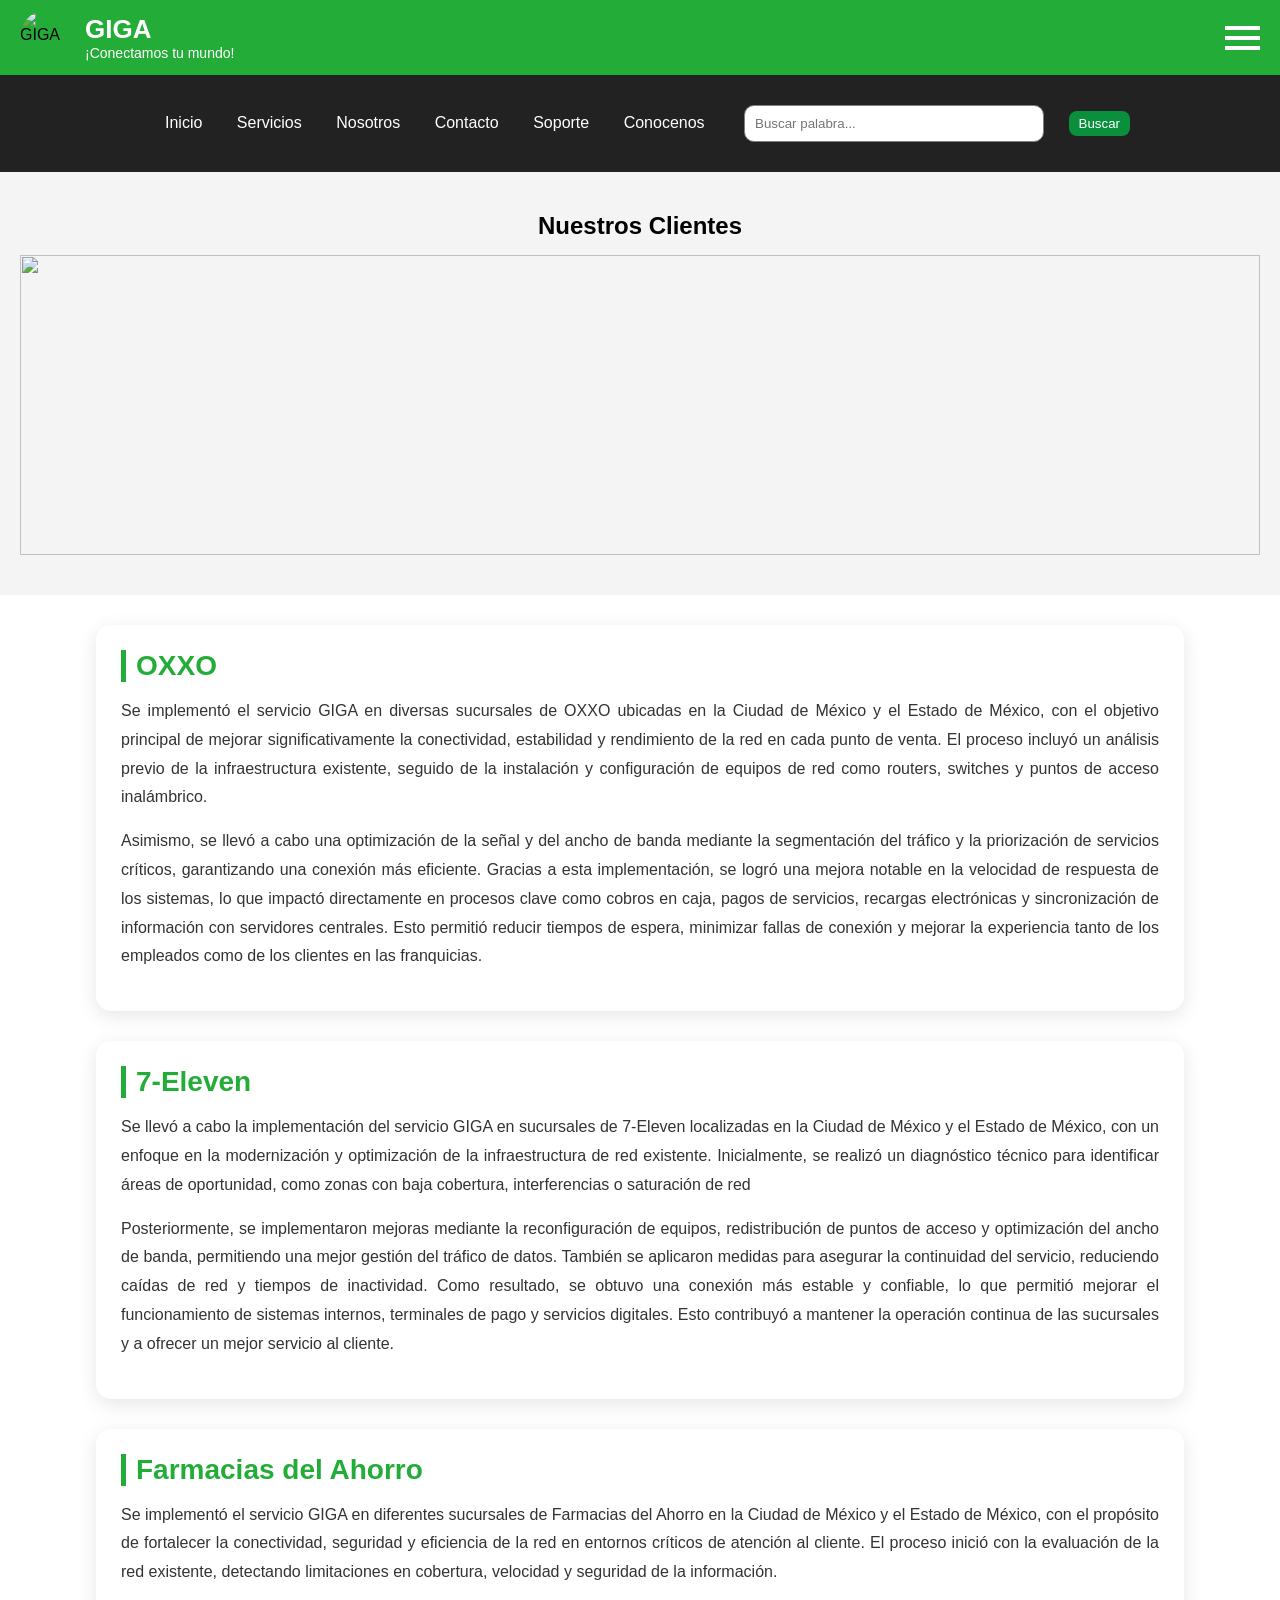
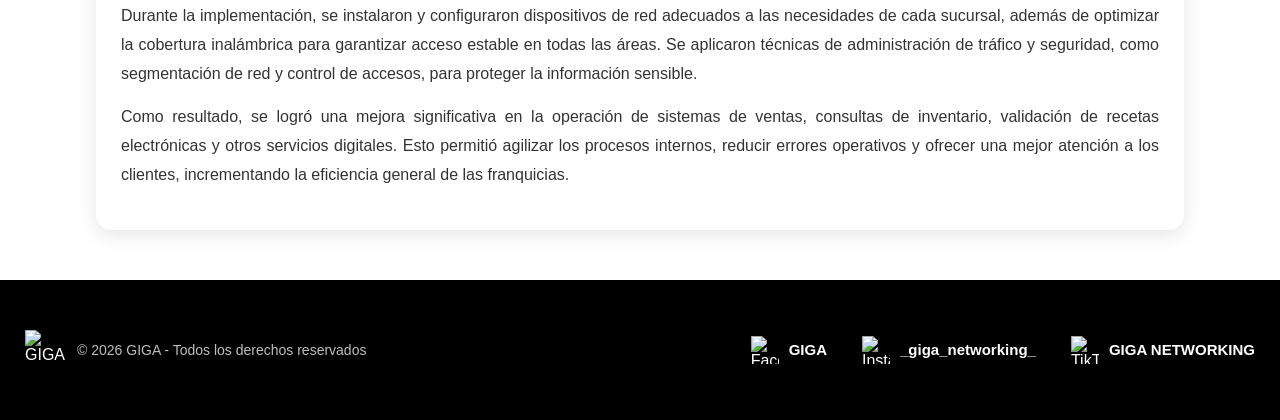
==== index.html @ ea5eeaff "Add files via upload" ====
<!DOCTYPE html>
<html lang="es">
<head>
    <meta charset="UTF-8">
    <meta name="viewport" content="width=device-width, initial-scale=1.0">
    <title>GIGA | Inicio</title>

    <!-- CSS -->
    <link rel="stylesheet" href="estilos.css">
</head>

<body>

    <!-- HEADER -->
    <header class="header">
        <div class="left">
            <img src="img/logo.png" alt="GIGA" class="logo">

            <div class="text">
                <h1>GIGA</h1>
                <p>¡Conectamos tu mundo!</p>
            </div>
        </div>

        <div class="menu-icon">
            <span></span>
            <span></span>
            <span></span>
        </div>
    </header>

    <!-- NAV -->
    <nav>
        <a href="index.html">Inicio</a>
        <a href="servicios.html">Servicios</a>
        <a href="nosotros.html">Nosotros</a>
        <a href="contacto.html">Contacto</a>
        <a href="soporte.html">Soporte</a>
        <a href="conocenos.html">Conocenos</a>

        <input type="text" id="buscador" placeholder="Buscar palabra...">
        <button onclick="buscarTexto()">Buscar</button>
    </nav>

    <!-- CARRUSEL -->
    <section class="carrusel">
        <h2 style="text-align:center;">Nuestros Clientes</h2>

        <div class="slider">
            <img src="img/eleven.png" class="slide active">
            <img src="img/oxxo.png" class="slide">
            <img src="img/FA.png" class="slide">
        </div>
    </section>

    <!-- OXXO -->
    <section class="inicio">
    
    <h2>OXXO</h2>

    <p class="justificar">
        Se implementó el servicio GIGA en diversas sucursales de OXXO ubicadas en la Ciudad de México y el Estado de México, con el objetivo principal de mejorar significativamente la conectividad, estabilidad y rendimiento de la red en cada punto de venta. El proceso incluyó un análisis previo de la infraestructura existente, seguido de la instalación y configuración de equipos de red como routers, switches y puntos de acceso inalámbrico.
    </p>

    <p class="justificar">
        Asimismo, se llevó a cabo una optimización de la señal y del ancho de banda mediante la segmentación del tráfico y la priorización de servicios críticos, garantizando una conexión más eficiente. Gracias a esta implementación, se logró una mejora notable en la velocidad de respuesta de los sistemas, lo que impactó directamente en procesos clave como cobros en caja, pagos de servicios, recargas electrónicas y sincronización de información con servidores centrales. Esto permitió reducir tiempos de espera, minimizar fallas de conexión y mejorar la experiencia tanto de los empleados como de los clientes en las franquicias.
    </p>

    </section>

    <!-- 7 ELEVEN -->
    <section class="inicio">
        <h2>7-Eleven</h2>

        <p class="justificar">
            Se llevó a cabo la implementación del servicio GIGA en sucursales de 7-Eleven localizadas en la Ciudad de México y el Estado de México, con un enfoque en la modernización y optimización de la infraestructura de red existente. Inicialmente, se realizó un diagnóstico técnico para identificar áreas de oportunidad, como zonas con baja cobertura, interferencias o saturación de red
        </p>

        <p class="justificar">
            Posteriormente, se implementaron mejoras mediante la reconfiguración de equipos, redistribución de puntos de acceso y optimización del ancho de banda, permitiendo una mejor gestión del tráfico de datos. También se aplicaron medidas para asegurar la continuidad del servicio, reduciendo caídas de red y tiempos de inactividad. Como resultado, se obtuvo una conexión más estable y confiable, lo que permitió mejorar el funcionamiento de sistemas internos, terminales de pago y servicios digitales. Esto contribuyó a mantener la operación continua de las sucursales y a ofrecer un mejor servicio al cliente.
        </p>
    </section>

    <!-- FARMACIAS -->
    <section class="inicio">
        <h2>Farmacias del Ahorro</h2>

        <p class="justificar">
            Se implementó el servicio GIGA en diferentes sucursales de Farmacias del Ahorro en la Ciudad de México y el Estado de México, con el propósito de fortalecer la conectividad, seguridad y eficiencia de la red en entornos críticos de atención al cliente. El proceso inició con la evaluación de la red existente, detectando limitaciones en cobertura, velocidad y seguridad de la información.
        </p>

        <p class="justificar">
            Durante la implementación, se instalaron y configuraron dispositivos de red adecuados a las necesidades de cada sucursal, además de optimizar la cobertura inalámbrica para garantizar acceso estable en todas las áreas. Se aplicaron técnicas de administración de tráfico y seguridad, como segmentación de red y control de accesos, para proteger la información sensible.
        </p>

        <p class="justificar">
            Como resultado, se logró una mejora significativa en la operación de sistemas de ventas, consultas de inventario, validación de recetas electrónicas y otros servicios digitales. Esto permitió agilizar los procesos internos, reducir errores operativos y ofrecer una mejor atención a los clientes, incrementando la eficiencia general de las franquicias.
        </p>
    </section>


    <footer class="footer">

        <!-- LOGO -->
        <div class="footer-left">
            <img src="img/logo.png" alt="GIGA">
            <p>© 2026 GIGA - Todos los derechos reservados</p>
        </div>

        <!-- REDES -->
        <div class="footer-redes">

            <!-- FACEBOOK -->
            <a href="https://www.facebook.com/share/1a9Bgqh9M4/" target="_blank" class="red">
                <img src="img/facebook.png" alt="Facebook">
                <span>GIGA</span>
            </a>

            <!-- INSTAGRAM -->
            <a href="https://www.instagram.com/_giga_networking_?utm_source=ig_web_button_share_sheet&igsh=ZDNlZDc0MzIxNw==" target="_blank" class="red">
                <img src="img/instagram.png" alt="Instagram">
                <span>_giga_networking_</span>
            </a>

            <!-- TIKTOK -->
            <a href="https://www.tiktok.com/@giga.networking?is_from_webapp=1&sender_device=pc" target="_blank" class="red">
                <img src="img/tiktok.png" alt="TikTok">
                <span>GIGA NETWORKING</span>
            </a>

        </div>

    </footer>
    <!-- JS -->
    <script src="script.js"></script>

</body>
</html>
---- estilos.css ----
/* ================= RESET ================= */
* {
    margin: 0;
    padding: 0;
    box-sizing: border-box;
}

body {
    font-family: Arial, sans-serif;
}

/* ================= HEADER ================= */
.header {
    display: flex;
    justify-content: space-between;
    align-items: center;
    background-color: #23AD38;
    padding: 10px 20px;
}

.left {
    display: flex;
    align-items: center;
    gap: 10px;
}

.logo {
    width: 55px;
    height: 55px;
    border-radius: 50%;
}

.text h1 {
    color: white;
    font-size: 26px;
    margin: 0;
}

.text p {
    color: white;
    font-size: 14px;
}

/* MENÚ HAMBURGUESA */
.menu-icon {
    display: flex;
    flex-direction: column;
    gap: 6px;
    cursor: pointer;
}

    .menu-icon span {
        width: 35px;
        height: 4px;
        background-color: white;
    }

/* ================= NAV ================= */
nav {
    background-color: #222;
    padding: 10px;
    text-align: center;
}

    nav a {
        color: white;
        margin: 0 15px;
        text-decoration: none;
    }

        nav a:hover {
            color: #0a8f3c;
        }

    /* BUSCADOR */
    nav input {
        padding: 5px;
    }

    nav button {
        padding: 5px 10px;
        background-color: #0a8f3c;
        color: white;
        border: none;
        cursor: pointer;
    }

        nav button:hover {
            background-color: #086b2e;
        }

/* ================= SECCIONES ================= */
section {
    padding: 40px 20px;
}

    section h2 {
        margin-bottom: 15px;
    }

/* TEXTO JUSTIFICADO + ESPACIO */
.justificar {
    text-align: justify;
    line-height: 1.6;
    margin-bottom: 15px;
}

/* BOTONES */
button {
    color: white;
    background: #007bff;
    border: none;
    padding: 10px 15px;
    border-radius: 8px;
    cursor: pointer;
    outline: none;
}

    /* hover */
    button:hover {
        background: #0056b3;
    }

    /* cuando haces click (focus) */
    button:focus {
        outline: none;
        box-shadow: none;
    }

/* ================= CARRUSEL ================= */
/* SECCIÓN COMPLETA */
.carrusel {
    background-color: #f4f4f4;
    text-align: center;
    width: 100%;
}

/* CONTENEDOR */
.slider {
    width: 100%; /* 👈 ocupa todo */
    height: 300px; /* 👈 ajusta altura */
    margin: 0; /* 👈 quita centrado */
    overflow: hidden;
}

/* IMÁGENES */
.slide {
    width: 100%;
    height: 100%;
    object-fit: cover; /* 👈 llena todo */
    display: none;
}

    .slide.active {
        display: block;
    }
/* ================= LISTAS ================= */
ul {
    list-style: none;
    margin-top: 10px;
}

    ul li {
        margin: 14px 0;
        line-height: 1.5;
    }

/* ================= FOOTER ================= */
.footer {
    background-color: black;
    color: white;
    display: flex;
    align-items: center;
    justify-content: space-between;
    padding: 50px 25px;
}

/* IZQUIERDA (LOGO + TEXTO) */
.footer-left {
    display: flex;
    align-items: center;
    gap: 8px;
}

    /* LOGO */
    .footer-left img {
        width: 28px; /* 👈 más pequeño */
        height: 28px;
        object-fit: contain;
        display: block;
    }

    /* TEXTO */
    .footer-left p {
        font-size: 11px;
        color: #aaa;
        margin: 0; /* 👈 quita espacios raros */
        white-space: nowrap; /* 👈 evita que se baje */
    }

/* REDES */
.footer-redes {
    display: flex;
    align-items: center;
    gap: 50px;
}

/* CADA RED */
.red {
    display: flex;
    align-items: center;
    gap: 10px;
    text-decoration: none;
    color: white;
}

    .red img {
        width: 28px;
        height: 28px;
        object-fit: contain;
    }

    .red span {
        font-size: 15px;
        font-weight: bold;
    }

    /* HOVER */
    .red:hover {
        opacity: 0.7;
    }
/* Contenedor general para las secciones */
.seccion-flex {
    display: flex;
    align-items: center;
    justify-content: space-around;
    padding: 60px 10%; /* Espaciado lateral */
    gap: 40px;
}

    /* El texto ocupa el 60% del ancho */
    .seccion-flex .contenido {
        flex: 2;
    }

    /* La imagen ocupa el 40% del ancho */
    .seccion-flex .imagen {
        flex: 1;
        display: flex;
        justify-content: center;
    }

        .seccion-flex .imagen img {
            max-width: 300px; /* Ajusta el tamaño según necesites */
            height: auto;
        }

    /* LA MAGIA: Esto voltea el orden de los elementos */
    .seccion-flex.inversa {
        flex-direction: row-reverse;
    }

    /* Ajustes de texto para que se parezca a la imagen */
    .seccion-flex h2 {
        font-size: 60px;
        font-weight: bold;
        text-transform: uppercase;
        margin-bottom: 10px;
        color: #158f3c;
    }

    .seccion-flex p {
        font-size: 30px;
        line-height: 1.5;
    }

.seccion-ul {
    margin: 14px 0;
    font-size: 30px;
    line-height: 1.5;
}
/* Centrar el contenido de las secciones */
/* Estilo del párrafo */
.texto {
    display: flex;
    flex-direction: column; 
    align-items: center;
    text-align: center;
    width: 100%;
    max-width: 1000px; /* Un poco más ancho para que luzca mejor */
    margin: 40px auto;
}
/*formulario*/
:root {
    --verde-giga-oscuro: #1b4332;
    --verde-giga-principal: #2d6a4f;
    --verde-giga-claro: #40916c;
    --verde-fondo: #f0f7f4;
    --blanco: #ffffff;
}

.contenedor-giga {
    max-width: 650px;
    margin: 40px auto;
    padding: 35px;
    background-color: var(--blanco);
    border-radius: 12px;
    border-top: 8px solid var(--verde-giga-principal);
    box-shadow: 0 15px 40px rgba(0,0,0,0.1);
    font-family: 'Segoe UI', Roboto, sans-serif;
}
.encabezado-giga {
    text-align: center;
    margin-bottom: 30px;
}

    .encabezado-giga h2 {
        color: var(--verde-giga-oscuro);
        text-transform: uppercase;
        letter-spacing: 1px;
        margin-bottom: 5px;
    }

    .encabezado-giga p {
        color: #666;
        font-size: 0.95rem;
    }

.form-giga {
    display: flex;
    flex-direction: column;
}

fieldset {
    border: 1px solid #e0e0e0;
    border-radius: 8px;
    padding: 20px;
    margin-bottom: 25px;
}

legend {
    padding: 0 10px;
    color: var(--verde-giga-principal);
    font-weight: bold;
    font-size: 0.85rem;
    text-transform: uppercase;
}

.fila {
    display: flex;
    gap: 15px;
}

.grupo-input {
    margin-bottom: 18px;
    display: flex;
    flex-direction: column;
    flex: 1;
}

    .grupo-input label {
        margin-bottom: 6px;
        color: var(--verde-giga-oscuro);
        font-weight: 600;
        font-size: 0.9rem;
    }

.form-giga input, .form-giga select, .form-giga textarea {
    padding: 12px;
    border: 1.5px solid #d1d1d1;
    border-radius: 6px;
    font-size: 1rem;
    transition: all 0.3s ease;
}

    .form-giga input:focus, .form-giga select:focus, .form-giga textarea:focus {
        border-color: var(--verde-giga-claro);
        outline: none;
        box-shadow: 0 0 0 3px rgba(64, 145, 108, 0.15);
    }

/* Estilo para Radio Buttons */
.opciones-radio {
    display: flex;
    gap: 20px;
    margin-top: 5px;
}

.radio-item {
    font-weight: normal !important;
    flex-direction: row !important;
    align-items: center;
    gap: 5px;
    cursor: pointer;
}

.grupo-checkbox {
    display: flex;
    align-items: center;
    gap: 10px;
    margin-bottom: 25px;
    font-size: 0.85rem;
    color: #444;
}

.btn-giga {
    background-color: var(--verde-giga-principal);
    color: white;
    padding: 18px;
    border: none;
    border-radius: 6px;
    font-size: 1.1rem;
    font-weight: bold;
    text-transform: uppercase;
    cursor: pointer;
    transition: background 0.3s ease;
}

    .btn-giga:hover {
        background-color: var(--verde-giga-oscuro);
    }

@media (max-width: 600px) {
    .fila {
        flex-direction: column;
        gap: 0;
    }

    .contenedor-giga {
        padding: 20px;
        margin: 15px;
    }
}


/*contactos*/
/* Alineación general horizontal */
.giga-footer {
    display: flex;
    flex-direction: row;
    justify-content: center;
    align-items: flex-start;
    gap: 60px; /* Espacio entre las dos secciones */
    padding: 20px;
    font-family: sans-serif;
}

.giga-section {
    text-align: center;
}

    .giga-section h2 {
        font-size: 1.1rem;
        margin-bottom: 15px;
    }

/* Contenedor de iconos y links */
.giga-items {
    display: flex;
    gap: 25px; /* Espacio entre cada icono */
    justify-content: center;
}

.giga-link {
    text-decoration: none;
    color: #333;
    display: flex;
    flex-direction: column;
    align-items: center;
    transition: opacity 0.3s;
}

    .giga-link:hover {
        opacity: 0.7;
    }

/* Tamaño de tus imágenes */
.giga-icon {
    width: 40px;
    height: 40px;
    object-fit: contain;
    margin-bottom: 5px;
}

.giga-text {
    font-size: 12px;
    font-weight: bold;
}

/* Responsive: si el celular es muy angosto, se apilan */
@media (max-width: 600px) {
    .giga-footer {
        flex-direction: column;
        align-items: center;
        gap: 30px;
    }
}
/* SECCIÓN PRESENTACION */
/* CONTENEDOR */
.contenedor-tarjetas{
    display:flex;

    justify-content:center;

    flex-wrap:wrap;

    gap:25px;

    margin:40px auto;
}
.tarjeta{
    width:280px;

    background:white;

    border:4px solid #0a9b3f;

    border-radius:20px;

    box-shadow:0 8px 20px rgba(0,0,0,0.3);

    text-align:center;

    padding:20px;

    font-family:Arial, Helvetica, sans-serif;

    transition:0.3s;
}

/* EFECTO AL PASAR EL MOUSE */
.tarjeta:hover{
    transform:scale(1.05);
}

/* IMAGEN */
.tarjeta img{
    width:110px;
    height:110px;

    border-radius:50%;

    border:4px solid #0a9b3f;
}

/* NOMBRE */
.tarjeta h1{
    color:#0a9b3f;

    font-size:24px;

    margin-top:15px;
}

/* PROFESIÓN */
.tarjeta h3{
    color:#222;
}

/* TEXTO */
.tarjeta p{
    color:#555;

    margin:15px 0;
}

/* BOTÓN */
.tarjeta button{
    background:#0a9b3f;

    color:white;

    border:none;

    padding:10px 20px;

    border-radius:10px;

    cursor:pointer;

    font-weight:bold;
}

/* HOVER BOTÓN */
.tarjeta button:hover{
    background:#066b2b;
}








/* ================= HERO SOPORTE ================= */
.hero-soporte {
    background: linear-gradient(135deg,#0f0f0f,#1f1f1f);
    color: white;
    text-align: center;
    padding: 80px 20px;
}

    .hero-soporte h2 {
        font-size: 50px;
        margin-bottom: 20px;
        letter-spacing: 1px;
    }

    .hero-soporte p {
        max-width: 800px;
        margin: auto;
        font-size: 18px;
        line-height: 1.8;
        color: #d4d4d4;
    }

/* ================= BUSQUEDA ================= */
.busqueda-soporte {
    text-align: center;
    padding: 50px 20px;
    background: #f7f7f7;
}

    .busqueda-soporte h2 {
        font-size: 35px;
        margin-bottom: 15px;
    }

    .busqueda-soporte p {
        margin-bottom: 25px;
        color: #555;
    }

    .busqueda-soporte input {
        width: 350px;
        max-width: 90%;
        padding: 14px;
        border: none;
        border-radius: 12px;
        background: white;
        box-shadow: 0 4px 15px rgba(0,0,0,0.1);
        outline: none;
    }

    .busqueda-soporte button {
        padding: 14px 20px;
        border: none;
        border-radius: 12px;
        background: #158f3c;
        color: white;
        font-weight: bold;
        cursor: pointer;
        margin-left: 10px;
        transition: 0.3s;
    }

        .busqueda-soporte button:hover {
            background: #0f6d2d;
            transform: scale(1.05);
        }

/* ================= CATEGORIAS ================= */
/* ================= CATEGORIAS ================= */
.categorias {
    display: flex;
    flex-wrap: wrap;
    justify-content: center;
    gap: 25px;
    padding: 60px 40px;
    background: #ffffff;
}

.card-soporte {
    width: 300px;
    background: #0f2e16;
    border-radius: 20px;
    padding: 30px;
    text-align: center;
    box-shadow: 0 8px 25px rgba(0,0,0,0.15);
    transition: 0.3s;
    border: 1px solid #1aff73;
}

    .card-soporte:hover {
        transform: translateY(-10px);
        box-shadow: 0 0 25px rgba(26,255,115,0.5);
    }

    .card-soporte h3 {
        color: white;
        margin-bottom: 15px;
        font-size: 24px;
    }

    .card-soporte p {
        color: #d7ffd7;
        line-height: 1.7;
    }

/* ================= FAQ ================= */
.faq {
    padding: 60px 30px;
    background: #f5f5f5;
}

    .faq h2 {
        text-align: center;
        font-size: 40px;
        margin-bottom: 40px;
        color: white;
    }

.faq-item {
    max-width: 900px;
    margin: 20px auto;
    background: #0f2e16;
    padding: 25px;
    border-radius: 18px;
    box-shadow: 0 5px 18px rgba(0,0,0,0.15);
    transition: 0.3s;
    border: 1px solid #1aff73;
    text-align: center;
}

    .faq-item:hover {
        transform: scale(1.02);
        box-shadow: 0 0 20px rgba(26,255,115,0.5);
    }

    .faq-item h3 {
        color: white;
        margin-bottom: 12px;
    }

    .faq-item p {
        line-height: 1.8;
        color: #d7ffd7;
    }/* ================= FORMULARIO ================= */
.ticket {
    padding: 70px 20px;
    background: #ffffff;
}

    .ticket h2 {
        text-align: center;
        font-size: 40px;
        margin-bottom: 15px;
    }

    .ticket p {
        text-align: center;
        color: #555;
        margin-bottom: 35px;
    }

    .ticket form {
        max-width: 700px;
        margin: auto;
        display: flex;
        flex-direction: column;
        gap: 20px;
    }

    .ticket input,
    .ticket textarea {
        padding: 16px;
        border: none;
        border-radius: 15px;
        background: #f3f3f3;
        outline: none;
        font-size: 15px;
    }

    .ticket textarea {
        min-height: 180px;
        resize: none;
    }

    .ticket button {
        padding: 16px;
        border: none;
        border-radius: 15px;
        background: #158f3c;
        color: white;
        font-size: 16px;
        font-weight: bold;
        cursor: pointer;
        transition: 0.3s;
    }

        .ticket button:hover {
            background: #0f6d2d;
            transform: translateY(-3px);
        }

/* ================= ESTADO ================= */
.estado-servicio {
    background: #111;
    color: white;
    text-align: center;
    padding: 60px 20px;
}

    .estado-servicio h2 {
        font-size: 38px;
        margin-bottom: 20px;
    }

.online {
    color: #2bff7a;
    font-size: 22px;
    font-weight: bold;
    margin-bottom: 10px;
}

/* ================= CONTACTO ================= */
.contacto-soporte {
    padding: 60px 20px;
    background: #f7f7f7;
    text-align: center;
}

    .contacto-soporte h2 {
        font-size: 38px;
        margin-bottom: 25px;
    }

    .contacto-soporte p {
        margin-bottom: 12px;
        font-size: 17px;
        color: #444;
    }

/* ================= FOOTER ================= */
.footer {
    background-color: black;
    color: white;
    display: flex;
    align-items: center;
    justify-content: space-between;
    padding: 50px 25px;
    position: relative;
    z-index: 1;

}

.footer-left {
    display: flex;
    align-items: center;
    gap: 12px;
}

    .footer-left img {
        width: 40px;
        height: 40px;
        object-fit: contain;
    }

    .footer-left p {
        color: #bdbdbd;
        font-size: 14px;
    }

.footer-redes {
    display: flex;
    align-items: center;
    gap: 35px;
}

.red {
    display: flex;
    align-items: center;
    gap: 10px;
    text-decoration: none;
    color: white;
    transition: 0.3s;
}

    .red:hover {
        transform: scale(1.05);
        opacity: 0.8;
    }

    .red img {
        width: 28px;
        height: 28px;
        object-fit: contain;
    }

    .red span {
        font-size: 15px;
    }
	
	
	.servicio{
    display: flex;
    align-items: flex-start;
    gap: 30px;
    margin: 60px 0;
}

.imagen-servicio{
    width: 170px;
    flex-shrink: 0;
}

.imagen-servicio img{
    width: 170px;
    display: block;
}

.contenido-servicio{
    flex: 1;
}
.contenedor-giga {
    position: relative;
    z-index: 10;
    margin-bottom: 80px;
}

/* FOOTER */
.footer {
    position: relative;
    z-index: 1;
    margin-top: 50px;
}
body {
    overflow-x: hidden;
}
.contenedor-giga {
    position: relative;
    z-index: 10;
    margin-bottom: 80px;
}
/* FORMULARIO */
.contenedor-giga {
    position: relative;
    z-index: 999;
}

/* FOOTER */
.footer {
    position: relative;
    z-index: 1;
}
/* ================= BOTON PDF ================= */
.pdf-boton{
    margin-top: 25px;
}

.btn-pdf{
    display: inline-block;
    padding: 12px 25px;
    background: #1aff73;
    color: #0f2e16;
    border-radius: 12px;
    text-decoration: none;
    font-weight: bold;
    transition: 0.3s;
}

.btn-pdf:hover{
    transform: translateY(-4px);
    box-shadow: 0 0 18px rgba(26,255,115,0.5);
}
#buscador {
    padding: 10px;
    width: 300px;
    border-radius: 10px;
    border: 1px solid gray;
    margin: 20px;
}

.contenido {
    padding: 20px;
    margin: 15px;
    background: #f2f2f2;
    border-radius: 10px;
}
.btn {
    display: inline-block;
    color: white;
    background: #23AD38;
    padding: 10px 15px;
    border-radius: 8px;
    text-decoration: none;
    font-weight: bold;
}

    .btn:hover {
        background: #1da851;
    }
.inicio {
    background: white;
    margin: 30px auto;
    padding: 25px;
    width: 85%;
    border-radius: 15px;
    box-shadow: 0 5px 20px rgba(0,0,0,0.1);
    transition: transform 0.3s ease;
}

    .inicio h2 {
        font-size: 28px;
        color: #23AD38;
        margin-bottom: 15px;
        border-left: 5px solid #23AD38;
        padding-left: 10px;
    }

.inicio .justificar {
    text-align: justify;
    line-height: 1.8;
    font-size: 16px;
    color: #333;
    margin-bottom: 15px;
}
.servicio {
    background: #ffffff;
    margin: 30px auto;
    padding: 25px;
    width: 85%;
    border-radius: 18px;
    box-shadow: 0 8px 25px rgba(0,0,0,0.12);
    transition: all 0.3s ease;
    display: flex;
    align-items: center;
    gap: 20px;
}

    .servicio:hover {
        transform: translateY(-8px);
        box-shadow: 0 12px 30px rgba(0,0,0,0.18);
    }

/* imagen */
.imagen-servicio img {
    width: 180px;
    border-radius: 12px;
}

/* texto */
.contenido-servicio h2,
.contenido-servicio h3 {
    font-size: 28px;
    color: #23AD38;
    margin-bottom: 15px;
    border-left: 5px solid #23AD38;
    padding-left: 10px;
}

.contenido-servicio {
    flex: 1;
}

.justificar {
    text-align: justify;
    line-height: 1.8;
    font-size: 16px;
    color: #333;
}
.seccion-flex {
    display: flex;
    align-items: center;
    justify-content: space-between;
    gap: 25px;
    background: #ffffff;
    margin: 30px auto;
    padding: 25px;
    width: 85%;
    border-radius: 18px;
    box-shadow: 0 8px 25px rgba(0,0,0,0.12);
    transition: all 0.3s ease;
}

    .seccion-flex:hover {
        transform: translateY(-8px);
        box-shadow: 0 12px 30px rgba(0,0,0,0.18);
    }

    /* versión invertida */
    .seccion-flex.inversa {
        flex-direction: row-reverse;
    }

/* texto */
.texto h2 {
    color: #23AD38;
    font-size: 28px;
    margin-bottom: 10px;
    border-left: 5px solid #23AD38;
    padding-left: 10px;
}

.texto p,
.texto li {
    text-align: justify;
    line-height: 1.8;
    color: #333;
    font-size: 16px;
}

/* imágenes */
.imagen img {
    width: 180px;
    border-radius: 12px;
}

/* lista valores */
.inversa.nosotros .seccion-ul li {
    font-size: 28px;
}
}
.nosotros .texto {
    text-align: center;
}

    .nosotros .texto h2 {
        font-size: 38px;
        text-align: center;
    }

    .nosotros .texto p {
        font-size: 28px;
        line-height: 2;
        text-align: center;
        max-width: 700px;
        margin: 0 auto;
    }
.inversa.nosotros .texto {
    text-align: center;
}

    .inversa.nosotros .texto h2 {
        font-size: 38px;
        text-align: center;
    }

    .inversa.nosotros .texto p {
        font-size: 28px;
        line-height: 2;
        text-align: center;
        max-width: 700px;
        margin: 0 auto;
    }
mark {
    background: #00ff66;
    color: black;
    padding: 2px 5px;
    border-radius: 5px;
    font-weight: bold;
}
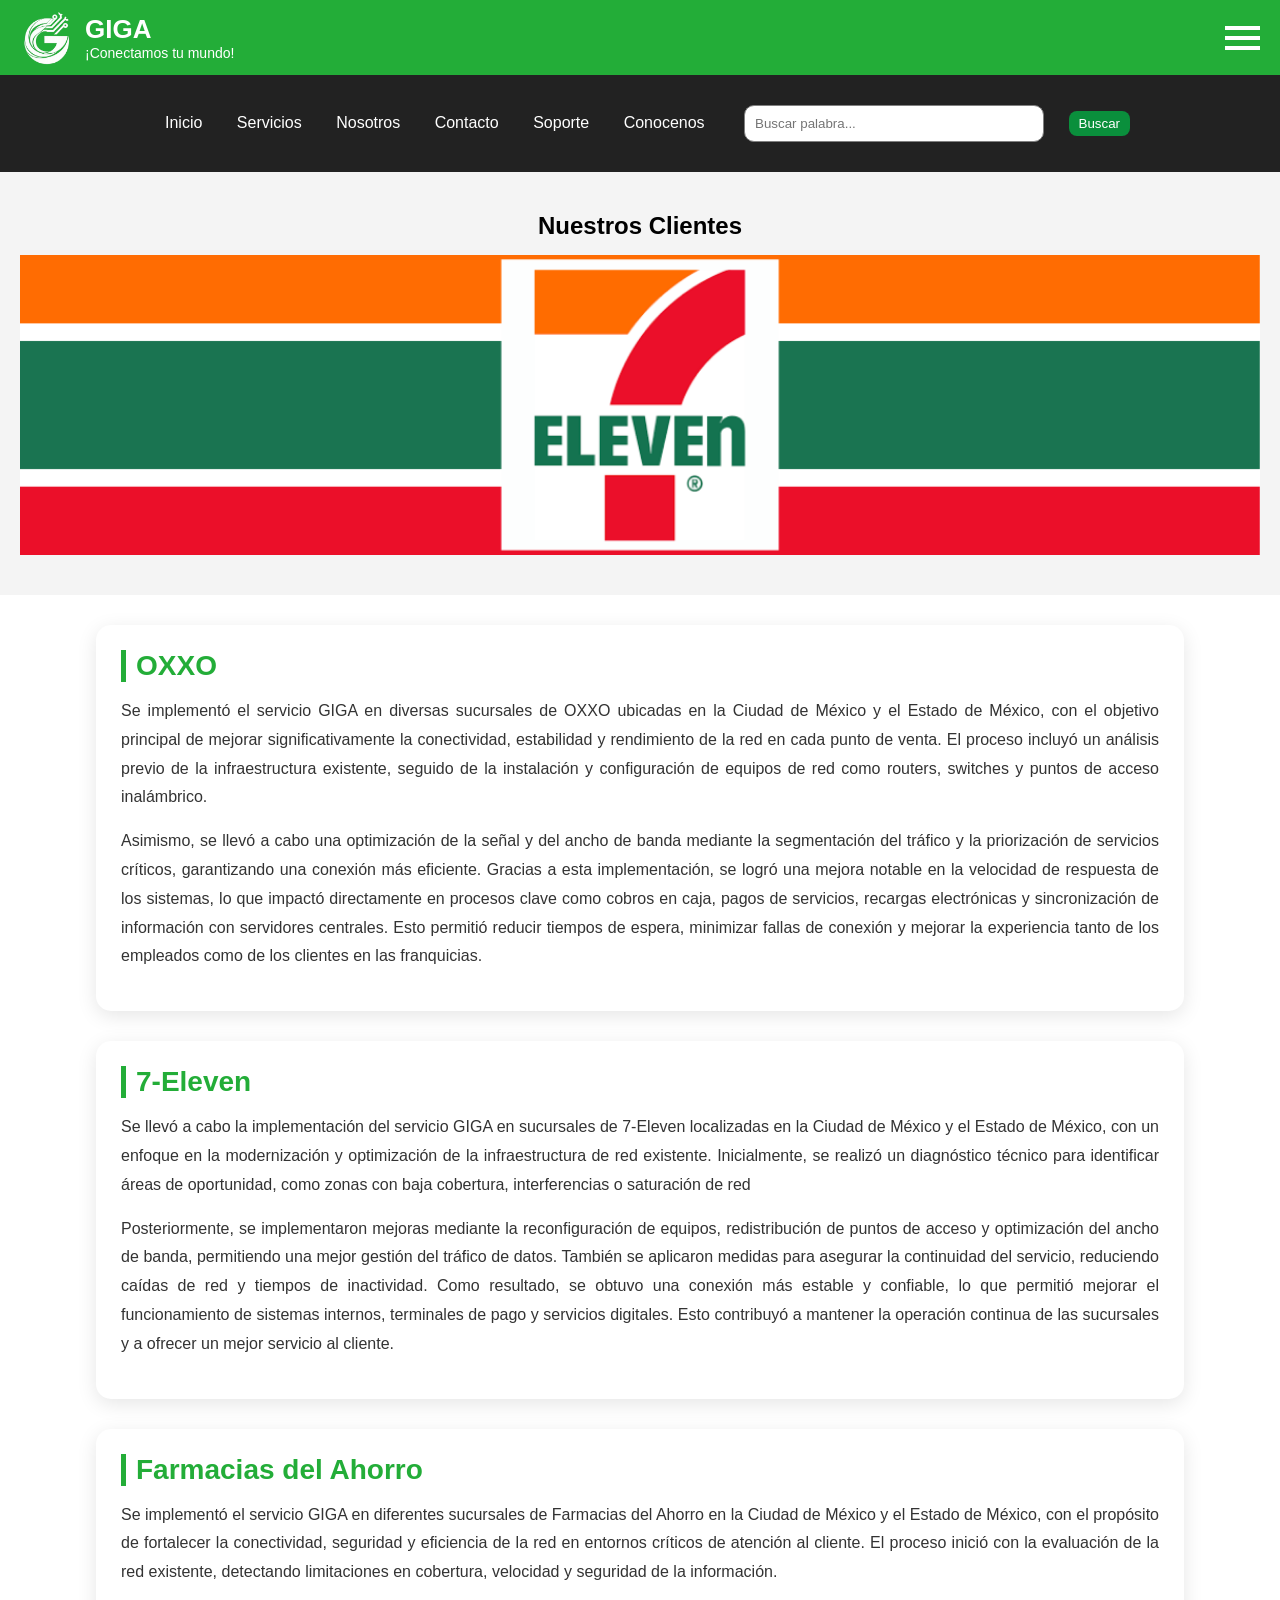
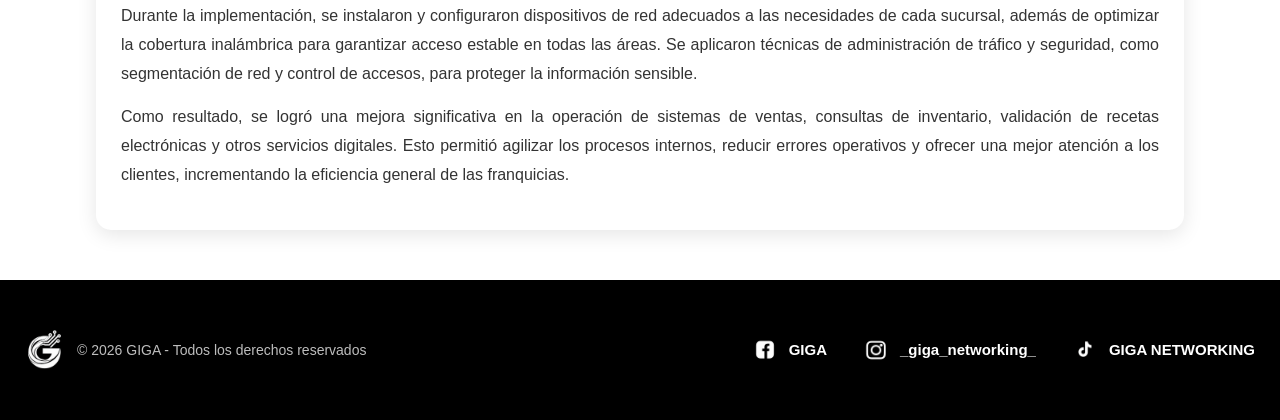
==== commit 03ee8d09: "Add files via upload" ====
--- a/index.html
+++ b/index.html
@@ -31,7 +31,7 @@
 
     <!-- NAV -->
     <nav>
-        <a href="index.html">Inicio</a>
+        <a href="inicio.html">Inicio</a>
         <a href="servicios.html">Servicios</a>
         <a href="nosotros.html">Nosotros</a>
         <a href="contacto.html">Contacto</a>
--- a/estilos.css
+++ b/estilos.css
@@ -1,3 +1,21 @@
+@media (max-width: 768px) {
+
+    nav {
+        flex-direction: column;
+    }
+
+    .seccion-flex {
+        flex-direction: column;
+    }
+
+    .card {
+        width: 90%;
+    }
+
+    h1 {
+        font-size: 30px;
+    }
+}
 /* ================= RESET ================= */
 * {
     margin: 0;
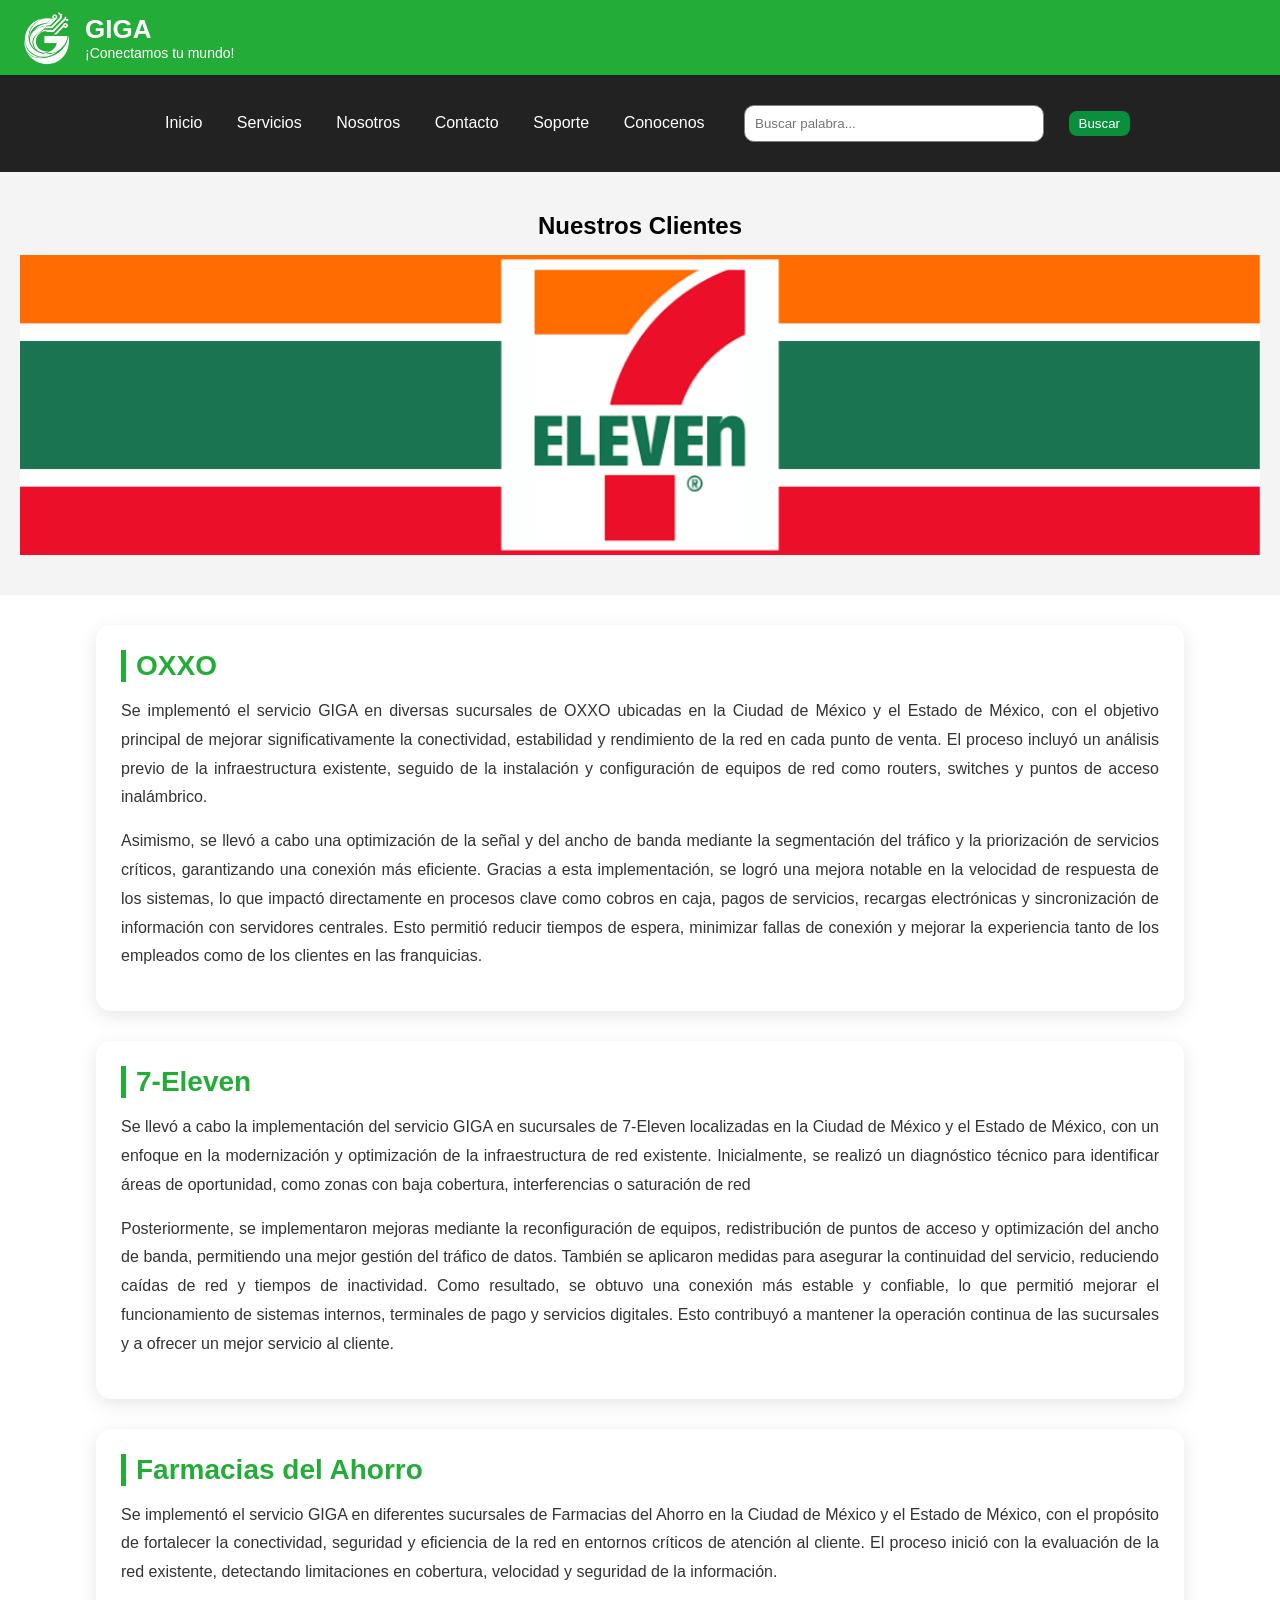
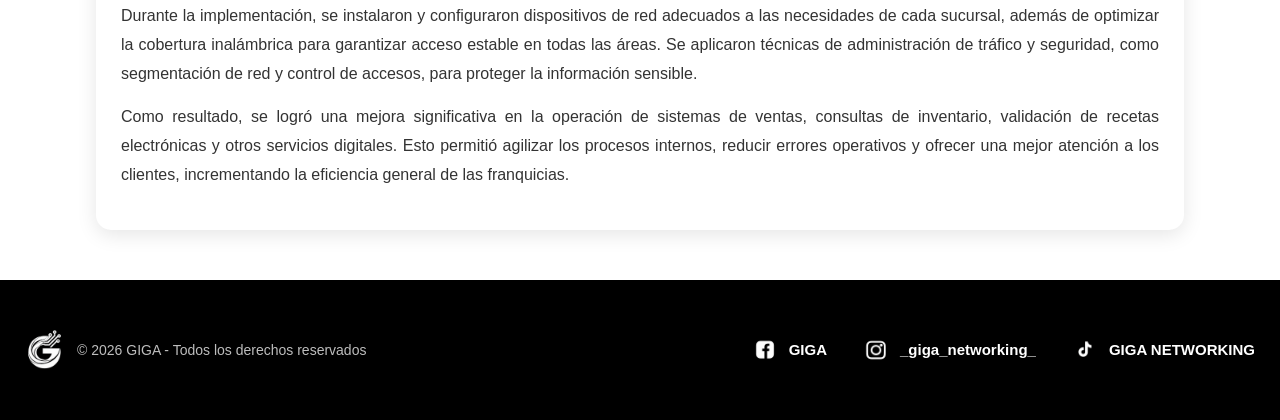
==== commit 25f36b99: "Add files via upload" ====
--- a/index.html
+++ b/index.html
@@ -22,16 +22,12 @@
             </div>
         </div>
 
-        <div class="menu-icon">
-            <span></span>
-            <span></span>
-            <span></span>
-        </div>
+      
     </header>
 
     <!-- NAV -->
     <nav>
-        <a href="inicio.html">Inicio</a>
+        <a href="index.html">Inicio</a>
         <a href="servicios.html">Servicios</a>
         <a href="nosotros.html">Nosotros</a>
         <a href="contacto.html">Contacto</a>
--- a/estilos.css
+++ b/estilos.css
@@ -1,20 +1,12 @@
-@media (max-width: 768px) {
-
-    nav {
-        flex-direction: column;
-    }
-
-    .seccion-flex {
-        flex-direction: column;
-    }
-
-    .card {
-        width: 90%;
-    }
-
-    h1 {
-        font-size: 30px;
-    }
+*{
+    margin: 0;
+    padding: 0;
+    box-sizing: border-box;
+}
+
+html, body{
+    width: 100%;
+    overflow-x: hidden;
 }
 /* ================= RESET ================= */
 * {
@@ -726,7 +718,7 @@
         text-align: center;
         font-size: 40px;
         margin-bottom: 40px;
-        color: white;
+        color: #23AD38;
     }
 
 .faq-item {
@@ -1168,4 +1160,124 @@
     padding: 2px 5px;
     border-radius: 5px;
     font-weight: bold;
+}
+img {
+    max-width: 100%;
+    height: auto;
+}
+@media (max-width:768px) {
+
+    body {
+        overflow-x: hidden;
+    }
+
+    /* ================= HEADER ================= */
+    .header,
+    .left {
+        flex-direction: column;
+        text-align: center;
+    }
+
+    /* ================= QUITAR HAMBURGUESA ================= */
+    .menu-toggle,
+    .hamburguesa,
+    .menu-icon,
+    #menu-btn {
+        display: none !important;
+    }
+
+    /* ================= NAV ================= */
+    nav {
+        display: flex;
+        flex-direction: column;
+        align-items: center;
+        justify-content: center;
+        gap: 10px;
+        width: 100%;
+    }
+
+        nav a {
+            display: block;
+            margin: 5px 0;
+            font-size: 18px;
+            width: 100%;
+            text-align: center;
+        }
+
+    /* ================= SECCIONES ================= */
+    .seccion-flex,
+    .servicio,
+    .giga-footer,
+    .footer,
+    .nosotros,
+    .inversa {
+        flex-direction: column !important;
+        text-align: center;
+        width: 100%;
+        padding: 20px;
+    }
+
+        /* ================= TEXTOS ================= */
+        .seccion-flex h2,
+        .nosotros .texto h2,
+        .inversa.nosotros .texto h2,
+        .hero-soporte h2,
+        .faq h2,
+        .ticket h2 {
+            font-size: 32px;
+            line-height: 1.2;
+        }
+
+        .seccion-flex p,
+        .nosotros .texto p,
+        .inversa.nosotros .texto p,
+        .texto p,
+        .texto li {
+            font-size: 18px;
+            line-height: 1.6;
+        }
+
+    /* ================= IMAGENES ================= */
+    .imagen,
+    .imagen-servicio {
+        width: 100%;
+        display: flex;
+        justify-content: center;
+    }
+
+        .imagen img,
+        .imagen-servicio img,
+        .tarjeta img {
+            width: 100%;
+            max-width: 250px;
+            height: auto;
+        }
+
+    /* ================= BUSCADOR ================= */
+    #buscador,
+    nav input,
+    nav button {
+        width: 90%;
+        margin-top: 10px;
+    }
+
+    /* ================= TARJETAS ================= */
+    .tarjeta,
+    .card-soporte {
+        width: 90%;
+        margin: auto;
+    }
+
+    /* ================= FOOTER ================= */
+    .footer-redes {
+        flex-direction: column;
+        gap: 20px;
+        align-items: center;
+    }
+
+    .footer-left,
+    .footer-right {
+        width: 100%;
+        text-align: center;
+    }
 }
